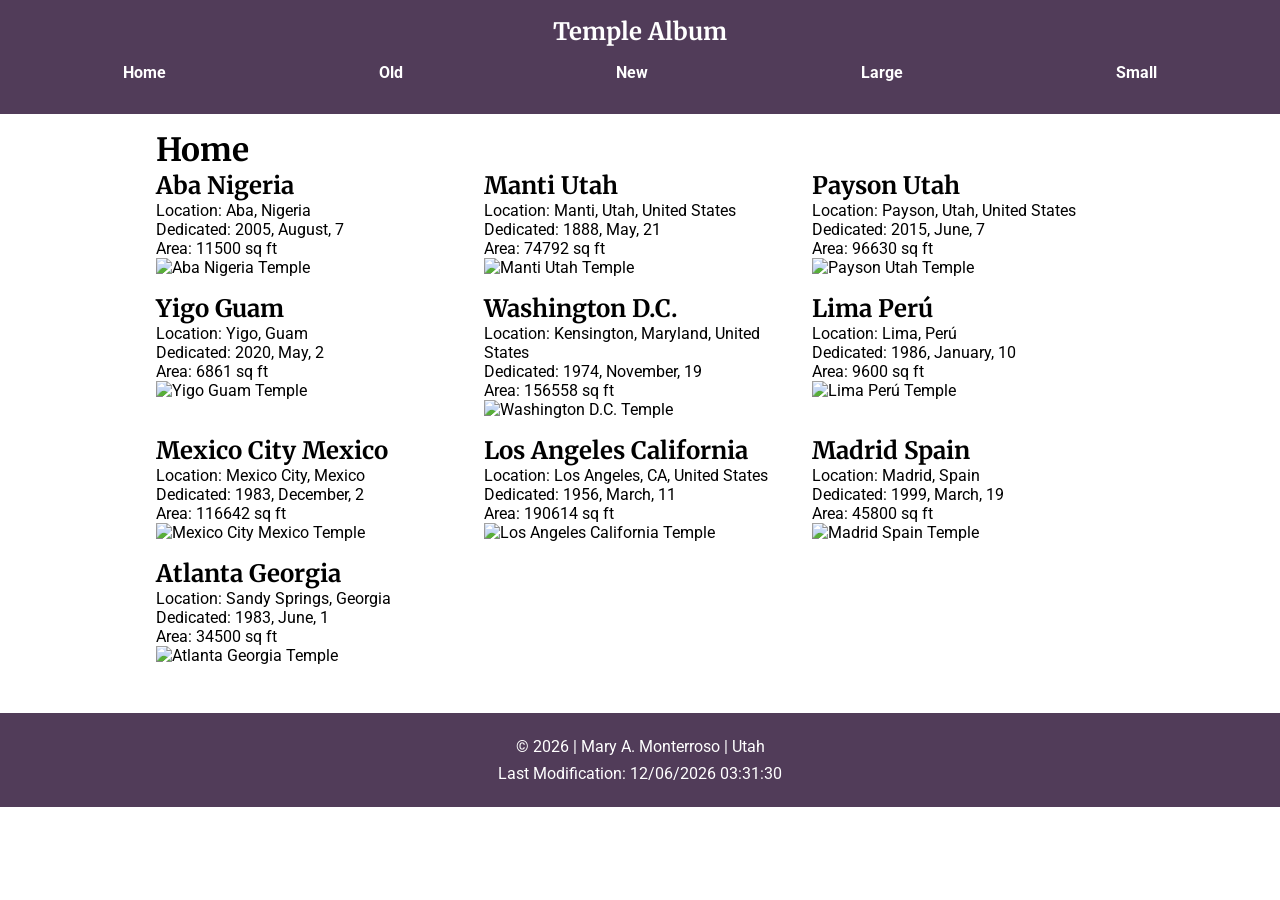
==== filtered-temples.html @ ecada323 "The first part of the w4 assignment" ====
<!DOCTYPE html>
<html lang="en">

<head>
  <meta charset="UTF-8">
  <meta name="viewport" content="width=device-width, initial-scale=1.0">
  <title>Filtered Temple Album | WDD 131</title>
  <meta name="description"
    content="A responsive photo album featuring temples of The Church of Jesus Christ of Latter-day Saints.">
  <meta name="author" content="Mary Monterroso">
  <link rel="preconnect" href="https://fonts.googleapis.com">
  <link rel="preconnect" href="https://fonts.gstatic.com" crossorigin>
  <link
    href="https://fonts.googleapis.com/css2?family=Merriweather:wght@400;700&family=Roboto:wght@400;700&display=swap"
    rel="stylesheet">
  <link rel="stylesheet" href="styles/filtered-temples.css">
  <script src="scripts/filtered-temples.js" defer></script>
</head>

<body>
  <header>
    <span>Temple Album</span>

    <button id="menu" type="button" aria-label="Toggle navigation" aria-expanded="false"
      aria-controls="primary-navigation"></button>

    <nav id="primary-navigation">
      <a href="#">Home</a>
      <a href="#" id="old">Old</a>
      <a href="#" id="new">New</a>
      <a href="#" id="large">Large</a>
      <a href="#" id="small">Small</a>
    </nav>
  </header>
  <main>
    <h1>Home</h1>
    <div class="temple-grid">
    </div>
  </main>
  <footer class="footer">
    <p>© <span id="currentyear"></span> | Mary A. Monterroso | Utah</p>
    <p id="lastModified"></p>
  </footer>
</body>

</html>
---- styles/filtered-temples.css ----
:root {
  --body-font: "Merriweather", Georgia, serif;
}

/*CSS Reset*/
* {
  margin: 0;
  padding: 0;
  box-sizing: border-box;
}

/* Text font */
body {
  font-family: "Roboto", Arial, sans-serif;
}

h1,
h2 {
  font-family: var(--body-font);
}

/* Temple Album Header */
header {
  /*position: relative;*/
  background-color: #513C59;
  color: #ffffff;
  padding: 1rem;
}

header span {
  display: block;
  font-family: var(--body-font);
  font-size: 1.5rem;
  font-weight: 700;
  text-align: center;
}

/* Hamburger menu */
#menu {
  display: block;
  position: absolute;
  top: 1rem;
  right: 1rem;
  font-size: 1.5rem;
  background: none;
  border: none;
  color: #ffffff;
  cursor: pointer;
}

#menu::before {
  content: "☰";
}

#menu.open::before {
  content: "✖";
}

/* Navigation */
nav {
  display: flex;
  flex-direction: column;
}

nav a {
  color: #ffffff;
  text-decoration: none;
  padding: 1rem;
  text-align: center;
  font-weight: 700;
  display: none;
}

nav a:hover {
  background-color: #F5EFF7;
  color: #302638;
}

nav.open a {
  display: block;
}

/* Main content */
main {
  max-width: 1000px;
  margin: 0 auto;
  padding: 1rem;
}

.temple-grid {
  display: grid;
  grid-template-columns: 1fr;
  gap: 1rem;
}

.temple-grid img {
  display: block;
  width: 100%;
  height: auto;
}

.temple-grid figcaption {
  text-align: center;
  padding: 0.5rem;
  color: #302638;
  font-weight: 700;
}

/* Larger screens */


@media screen and (min-width: 640px) {
  #menu {
    display: none;
  }


  nav a {
    display: block;
  }


  nav {
    flex-direction: row;
    justify-content: space-around;
  }


  .temple-grid {
    grid-template-columns: repeat(3, 1fr);
  }
}


/* Footer */
.footer {
  background-color: #513C59;
  color: #ffffff;
  text-align: center;
  padding: 1rem;
  margin-top: 2rem;
}


.footer p {
  margin: 0.5rem 0;
}
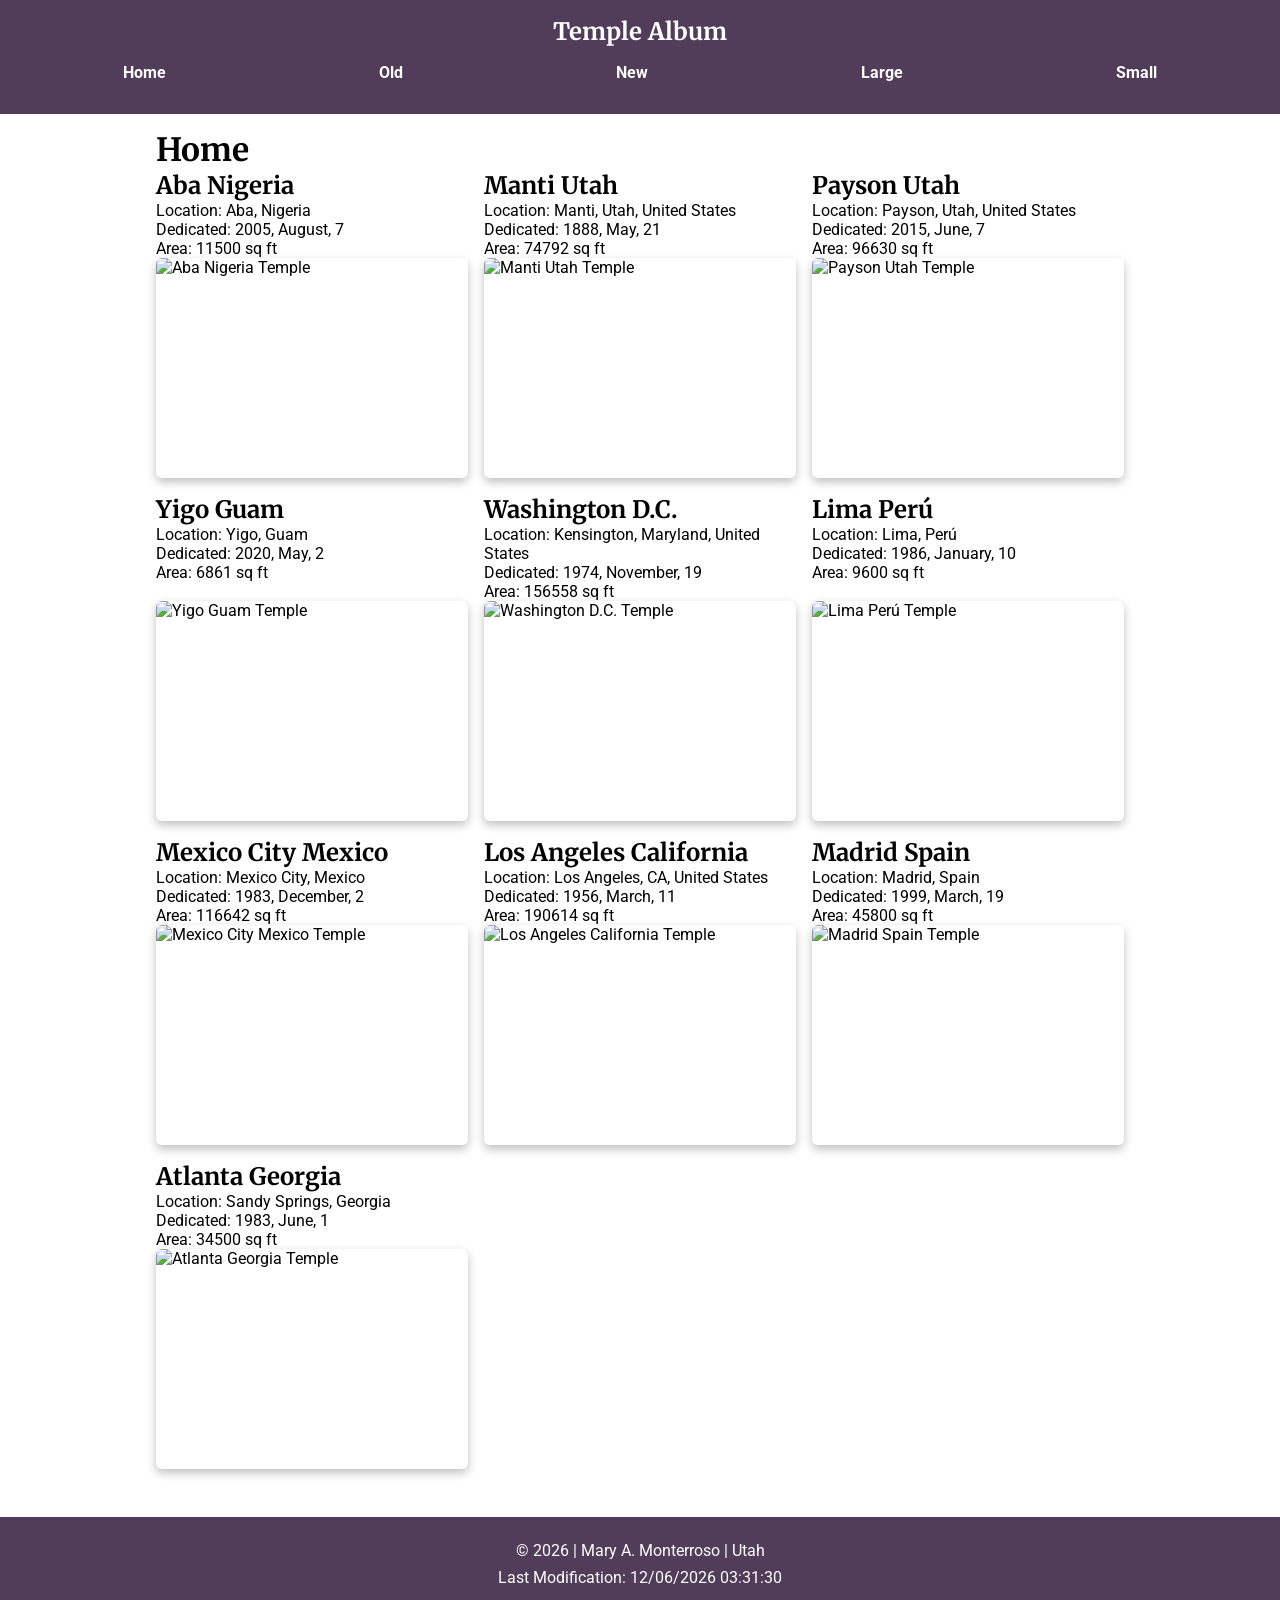
==== commit afe2f76c: "w04 complete code ready for testing" ====
--- a/filtered-temples.html
+++ b/filtered-temples.html
@@ -25,7 +25,7 @@
       aria-controls="primary-navigation"></button>
 
     <nav id="primary-navigation">
-      <a href="#">Home</a>
+      <a href="#" id="home">Home</a>
       <a href="#" id="old">Old</a>
       <a href="#" id="new">New</a>
       <a href="#" id="large">Large</a>
--- a/styles/filtered-temples.css
+++ b/styles/filtered-temples.css
@@ -97,6 +97,8 @@
   display: block;
   width: 100%;
   height: auto;
+  border-radius: 6px;
+  box-shadow: 0 4px 10px rgba(0, 0, 0, 0.25);
 }
 
 .temple-grid figcaption {
@@ -129,6 +131,20 @@
   .temple-grid {
     grid-template-columns: repeat(3, 1fr);
   }
+
+  .temple-grid figure {
+    display: flex;
+    flex-direction: column;
+  }
+
+  .temple-grid figure img {
+    width: 100%;
+    height: 220px;
+    object-fit: cover;
+    margin-top: auto;
+    border-radius: 6px;
+    box-shadow: 0 4px 10px rgba(0, 0, 0, 0.25);
+  }
 }
 
 
